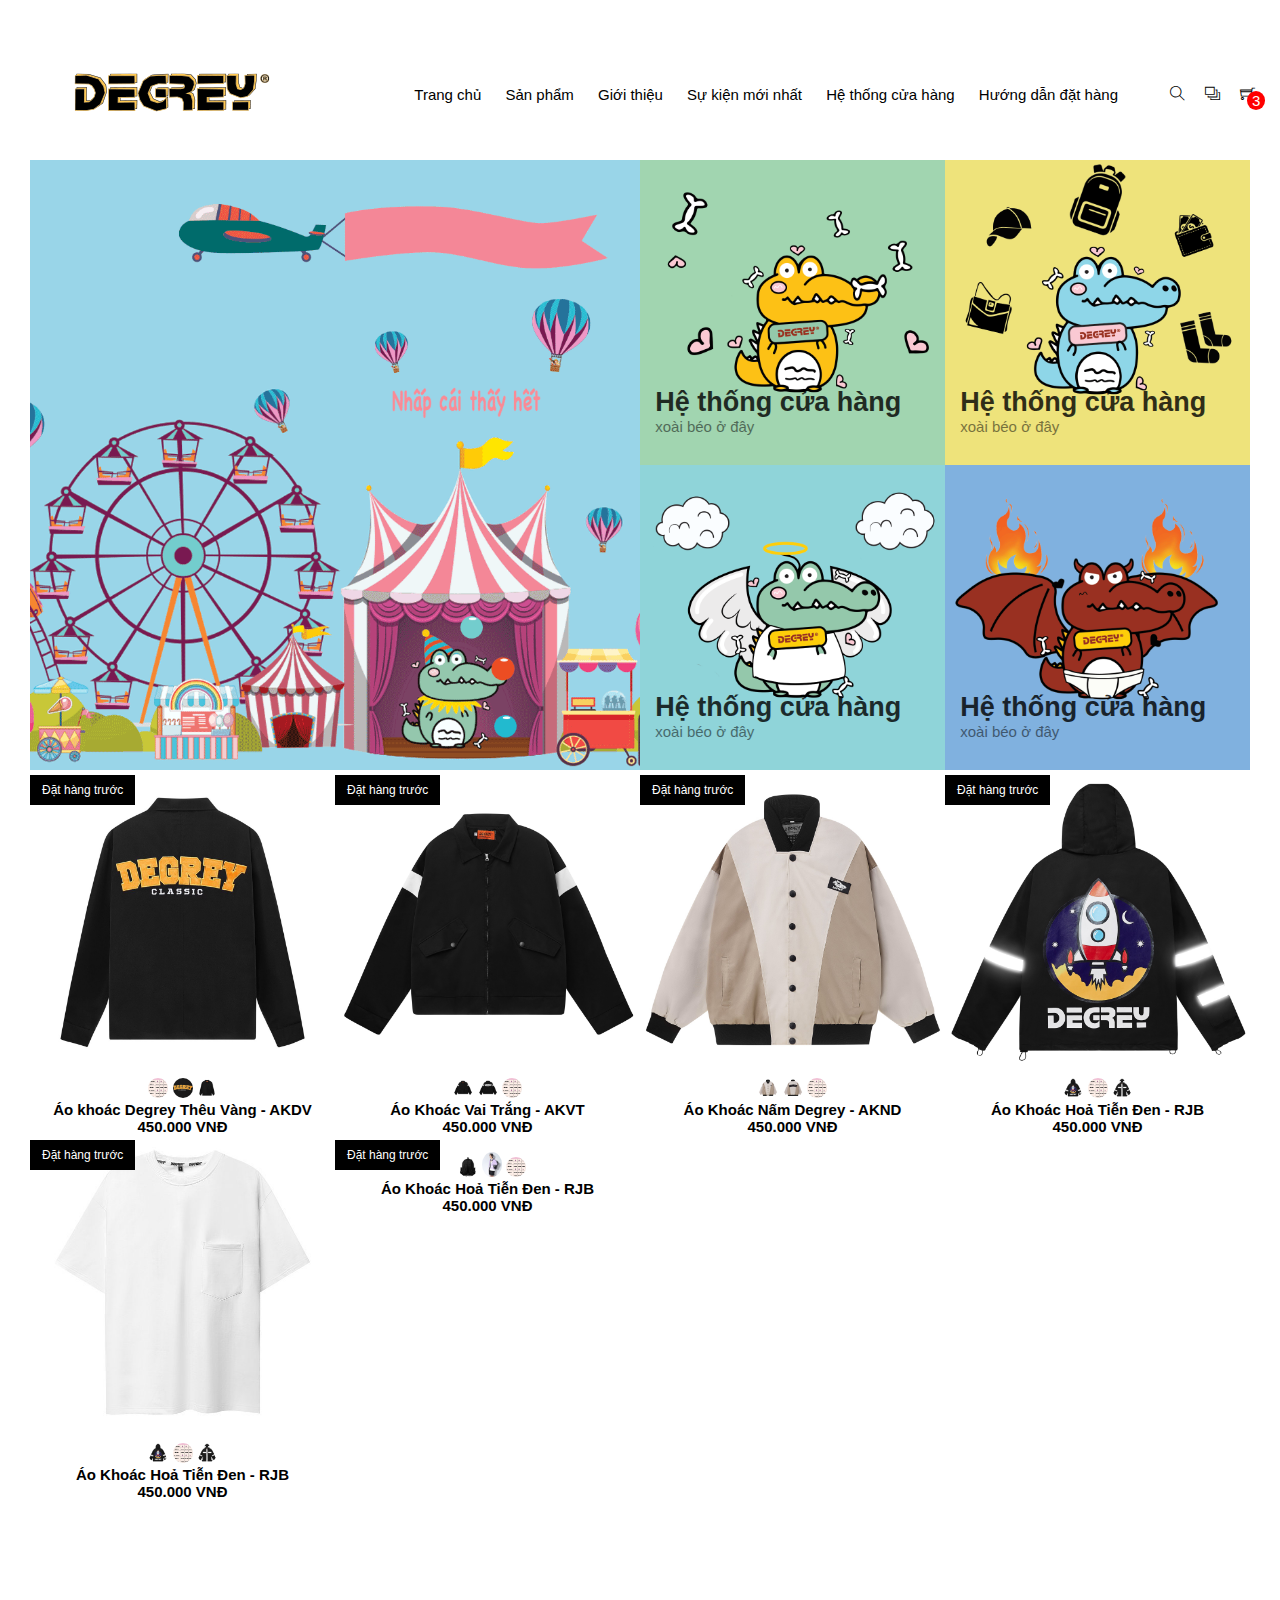
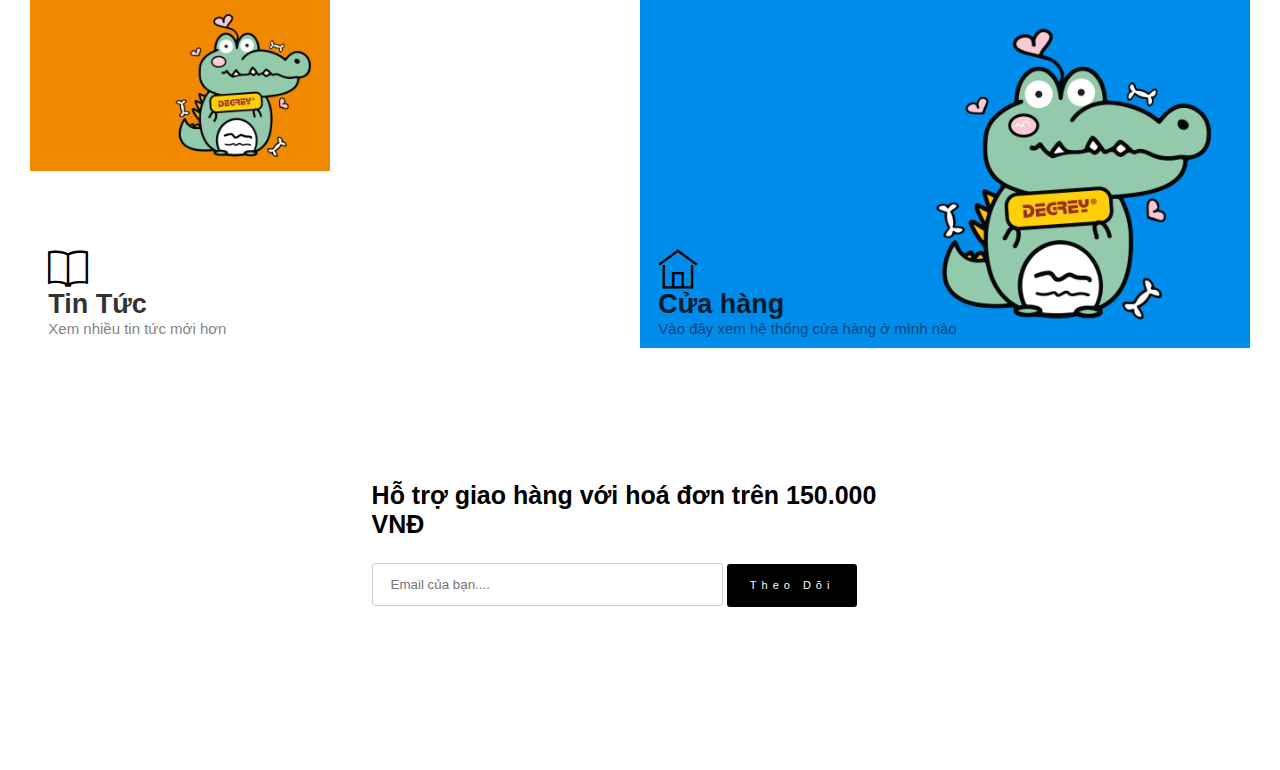
==== index.html @ cde5fa76 "First Project" ====
<!DOCTYPE html>
<html lang="en">
<head>
    <meta charset="UTF-8">
    <meta http-equiv="X-UA-Compatible" content="IE=edge">
    <meta name="viewport" content="width=device-width, initial-scale=1.0">
    <link rel="stylesheet" href="./assets/css/style.css">
    <link rel="stylesheet" href="./assets/themify-icons/themify-icons.css">
    <title>DEGREY - SHOP</title>
</head>
<body>
    <div id="main">
        <div id="header">
            <img src="./assets/img/logo.png" alt="Logo" class="logo-nav">
            <ul class="tool-kit">
                <li><span id="btn-search" class="ti-search btn-search">
                </span>
                <input id="input-search" type="text" placeholder="Tìm kiếm sản phẩm..." name="" id="" class="tool-kit_input-search">
            </li>
                <li><span class="ti-layers-alt profile-main">

                    <div class="profile">
                        <div class="profile-not_login dp-none"> 
                            <h2 class="profile-title">Đăng Nhập</h2>
                            <div class="profile_form-login">
                                <input class="form-login" placeholder="Nhập tài khoản" type="text" name="" id="">

                                <input class="form-login" placeholder="Nhập mật khẩu" type="password" name="" id="">
                                
                            </div>

                            <input type="button" class="btn btn-login" value="Đăng Nhập">
                            <span>Chưa có tài khoản <a href="#">Đăng ký ngay</a></span>
                        </div>
                        <div class="profile-login ">
                            <div class="profile-user">
                                <img src="./assets/img/h2_cate_3.jpg" alt="" class="profile-image">
                                <p class="name-user">Ngô Thanh Bắp</p>
                            </div>
                            <ul class="proifle-infomation">
                                <li class="infomation-item">
                                    <a href="#" class="infomation-head">
                                        <i class="ti-user"><span class="infomation-name">Hạng: </span></i>
                                        <span class="infomation-result">VIP</span>
                                    </a>
                                </li>

                                <li class="infomation-item">
                                    <a href="#" class="infomation-head">
                                        <i class="ti-pulse"><span class="infomation-name">Điểm: </span></i>
                                        <span class="infomation-result">50 điểm</span>
                                    </a>
                                </li>

                                <li class="infomation-item">
                                    <a href="#" class="infomation-head">
                                        <i class="ti-shopping-cart-full"><span class="infomation-name">Đơn đã mua: </span></i>
                                        <span class="infomation-result">30</span>
                                    </a>
                                </li>

                                <li class="infomation-item">
                                    <a href="#" class="infomation-head">
                                        <i class="ti-close"><span class="infomation-name">Đăng Xuất</span></i>
                                    </a>
                                </li>
                                
                            </ul>
                        </div>
                    </div>
                </span>
                </li>
                <li onclick="clicks('shopping-cart')"><span id="ti-shopping-cart" class="ti-shopping-cart btn-shop">
                    <span class="noticarts">3</span>
                </span>
                </li>
            </ul>
            <ul id="nav">
                <li><a href="#">Trang chủ</a></li>
                <li><a href="sanpham.html">Sản phẩm</a>
                <ul class="sub-nav">
                    <div class="sub-nav-nav-all-sp">
                        <li class="sub-nav-title">Tất cả sản phẩm</li>
                        <li><a href="sanpham.html">TẤT CẢ SẢN PHẨM | ALL</a></li>
                        <li><a href="sanpham.html">ÁO | CLOTHES</a></li>
                        <li><a href="sanphan.html">QUẦN | PANTS</a></li>
                        <li><a href="sanpham.html">PHỤ KIỆN | ACCESSORIES</a></li>
                    </div>
                    <div class="col-2 sub-nav-phu-kien">
                        <li class="sub-nav-title">Phụ kiện</li>
                            <li><a href="">BAG | TÚI</a></li>
                            <li><a href="">BACKPACKS | BALO</a></li>
                            <li><a href="">CAP | NÓN</a></li>
                            <li><a href="">MASK | KHẨU TRANG</a></li>
                            <li><a href="">SOCKS | VỚ</a></li>
                    </div>
                    
                </ul>
                </li>
                <li><a href="page.html">Giới thiệu</a></li>
                <li><a href="#">Sự kiện mới nhất</a></li>
                <li><a href="page.html">Hệ thống cửa hàng</a>
                    <ul class="sub-nav">
                        <div class="sub-nav-nav-all-sp">
                            <li class="sub-nav-title">Hệ thống cửa hàng</li>
                            <li><a href="">HCM - Q.Phú Nhuận: 43 Huỳnh Văn Bánh</a></li>
                            <li><a href="">HCM - Q.Tân Phú: 905 Lũy Bán Bích</a></li>
                            <li><a href="">HCM - Q.3: 224 Lý Chính Thắng</a></li>
                            <li><a href="">HCM - Q.1: 90 Lê Lai (TNP)</a></li>
                            <li><a href="">HÀ NỘI - Đống Đa: 117 Đông Các</a></li>
                            <li><a href="">HÀ NỘI - Hai Bà Trưng: Tầng 7 Vincom Bà Triệu (TNP)</a></li>
                            <li><a href="">ĐÀ NẴNG - Hải Châu: 126 Lê Duẩn (MSS)</a></li>
                            <li><a href="">BIÊN HOÀ - 235 Phan Trung (MSS)</a></li>
                            <li><a href="">CẦN THƠ - Q.Ninh Kiều 15 Nguyễn Việt Hồng (MSS)</a></li>
                        </div>
                    </ul>
                    </li>
                <li><a href="#">Hướng dẫn đặt hàng</a></li>
            </ul>
        </div>
        <div id="banner">
            <div id="shopping-cart" class="shopping-cart">
                       <div class="shoppping-card_noItem dp-none">
                           <h4 class="card_noItem-title">Chưa có sản phẩm nào</h4>
                       </div>
                       <div class="shopping-card_haveItem">
                           <div class="shopping-cart_heading">
                               <h5 class="shopping-card_heading-title">Giỏ hàng của bạn</h5>
                           </div>
                           <div class="shopping-card_listItem">
                               <div class="shopping-card_Item">
                                   <img src="./assets/img/sanpham/small/anh3-2.jpg" alt="" class="cart_image-product">
                                   <div class="shopping-card_ITem_infomation">
                                       <div class="Item_infomation">
                                           <a href="#" class="name-product">Tên sản phẩm</a>
                                           <span class="price-product">300.000</span>
                                       </div>
                                       <div class="Item_infomation">
                                           <span class="classify-product">Phân loại hàng: Áo</span>
                                            <a href="#" class="delete">Xóa</a>
                                       </div>
                                       <div class="Item_infomation">
                                        <span class="classify-product">Số lượng: 1</span>
                                    </div>
                                   </div>
                               </div>
                         
                           </div>
                           <div class="shopping-cart_footer">
                            <a href="#" class="shopping-card_footer-more">Xem Thêm</a>
                        </div>
                       </div>
            </div>
            <div class="banner-main col-2">
                <div class="banner-phu">
            <img src="./assets/img/h2_cate_1.gif" alt="" class="banner-1"> 
                </div>              
             </div>
            <div class="banner-2-tool col-2">
                <div class="banner-phu col-2">
                    <a href="#" class="absolute-link"></a>
                     <img src="./assets/img/h2_cate_2.jpg" alt="" class="col-2 banner-2">
                     <div class="title-menu">
                         <h2 class="title-main">
                            Hệ thống cửa hàng
                         </h2>
                         <p class="title-sub">
                             xoài béo ở đây
                         </p>
                     </div>
                </div>
                 <div class="banner-phu col-2">
                    <a href="#" class="absolute-link"></a>
                    <img src="./assets/img/h2_cate_3.jpg" alt="" class="col-2 banner-3">
                    <div class="title-menu">
                        <h2 class="title-main">
                           Hệ thống cửa hàng
                        </h2>
                        <p class="title-sub">
                            xoài béo ở đây
                        </p>
                    </div>
                </div>
                <div class="banner-phu col-2">
                    <a href="#" class="absolute-link"></a>
                    <img src="./assets/img/h2_cate_4.jpg" alt="" class=" col-2 banner-4">
                    <div class="title-menu">
                        <h2 class="title-main">
                           Hệ thống cửa hàng
                        </h2>
                        <p class="title-sub">
                            xoài béo ở đây
                        </p>
                    </div>
                </div>
                <div class="banner-phu col-2">
                    <a href="#" class="absolute-link"></a>
                    <img src="./assets/img/h2_cate_5.jpg" alt="" class="col-2  banner-5">
                    <div class="title-menu">
                        <h2 class="title-main">
                           Hệ thống cửa hàng
                        </h2>
                        <p class="title-sub">
                            xoài béo ở đây
                        </p>
                    </div>
                </div>
        </div>
        </div>
        <div id="content">
            <div class="list-san-pham">
                <div class="col-4 item-san-pham">
                    <img src="./assets/img/sanpham/834fd01d-0cf6-4631-bd97-b1f91f3792b7_96bb55f6f66a499a96c9328521145ed8_1024x1024.jpeg" alt="" class=" img-san-pham">
                    <p class="tinhtrang-sp">Đặt hàng trước</p>
                    <div class="list-picture-small">
                            <img src="./assets/img/sanpham/small/0ad58284-7e35-43f4-bb9e-82b44876c04e_608a4b86ec2a42fcbb59627a18ef1260.jpeg" alt="" class="picture-small">
                            <img src="./assets/img/sanpham/small/b3ad2369-60c1-4b0a-9833-2a00ecfe1d09_d59b12c898664cf5b3b7fd885050d1a2.jpeg" alt="" class="picture-small">
                            <img src="./assets/img/sanpham/small/dbf5544c-9d22-4275-b593-6fca332e73cc_3be5a4a866a54cfb8b1eb3e730547336.jpeg" alt="" class="picture-small">
                    </div>
                    <p class="title-san-pham text-center text-bold">
                        Áo khoác Degrey Thêu Vàng - AKDV
                    </p>
                    <p class="price-san-pham text-center text-bold">
                        450.000 VNĐ
                    </p>
                    <div class="cartLayout">
                        <a href="#" style="position: absolute;width: 100%;height: 100%;"></a>
                    <ul class="cartsTools">
                        <li>Thêm vào giỏ hàng</li>
                        <li>Mua ngay</li>
                    </ul>
                </div>
                </div>

                <div class="col-4 item-san-pham">
                    <img src="./assets/img/sanpham/small/anh2-1.jpeg" alt="" class=" img-san-pham">
                    <p class="tinhtrang-sp">Đặt hàng trước</p>
                    <div class="list-picture-small">
                            <img src="./assets/img/sanpham/small/anh2-1.jpeg" alt="" class="picture-small">
                            <img src="./assets/img/sanpham/small/anh2-2.jpeg" alt="" class="picture-small">
                            <img src="./assets/img/sanpham/bang-size.jpeg" alt="" class="picture-small">
                    </div>
                    <div>
                    <p class="title-san-pham text-center text-bold">
                        Áo Khoác Vai Trắng - AKVT
                    </p>
                    <p class="price-san-pham text-center text-bold">
                        450.000 VNĐ
                    </p>
                </div>
                </div>

                <div class="col-4 item-san-pham">
                    <img src="./assets/img/sanpham/small/anh3-1.jpg" alt="" class=" img-san-pham">
                    <p class="tinhtrang-sp">Đặt hàng trước</p>
                    <div class="list-picture-small">
                            <img src="./assets/img/sanpham/small/anh3-1.jpg" alt="" class="picture-small">
                            <img src="./assets/img/sanpham/small/anh3-2.jpg" alt="" class="picture-small">
                            <img src="./assets/img/sanpham/bang-size.jpeg" alt="" class="picture-small">
                    </div>
                    <p class="title-san-pham text-center text-bold">
                        Áo Khoác Nấm Degrey - AKND
                    </p>
                    <p class="price-san-pham text-center text-bold">
                        450.000 VNĐ
                    </p>
                </div>

                <div class="col-4 item-san-pham">
                    <img src="./assets/img/sanpham/small/anh4-1.jpeg" alt="" class=" img-san-pham">
                    <p class="tinhtrang-sp">Đặt hàng trước</p>
                    <div class="list-picture-small">
                            <img src="./assets/img/sanpham/small/anh4-1.jpeg" alt="" class="picture-small">
                            <img src="./assets/img/sanpham/bang-size.jpeg" alt="" class="picture-small">
                            <img src="./assets/img/sanpham/small/anh4-2.jpeg" alt="" class="picture-small">
                    </div>
                    <p class="title-san-pham text-center text-bold">
                        Áo Khoác Hoả Tiễn Đen - RJB
                    </p>
                    <p class="price-san-pham text-center text-bold">
                        450.000 VNĐ
                    </p>
                </div>
                <div class="col-4 item-san-pham">
                    <img src="./assets/img/sanpham/small/anh5-1.jpeg" alt="" class=" img-san-pham">
                    <p class="tinhtrang-sp">Đặt hàng trước</p>
                    <div class="list-picture-small">
                            <img src="./assets/img/sanpham/small/anh4-1.jpeg" alt="" class="picture-small">
                            <img src="./assets/img/sanpham/bang-size.jpeg" alt="" class="picture-small">
                            <img src="./assets/img/sanpham/small/anh4-2.jpeg" alt="" class="picture-small">
                    </div>
                    <p class="title-san-pham text-center text-bold">
                        Áo Khoác Hoả Tiễn Đen - RJB
                    </p>
                    <p class="price-san-pham text-center text-bold">
                        450.000 VNĐ
                    </p>
                </div>
                <div class="col-4 item-san-pham">
                    <img src="./assets/img/sanpham/small/anh6-1.gif" alt="" class=" img-san-pham">
                    <p class="tinhtrang-sp">Đặt hàng trước</p>
                    <div class="list-picture-small">
                        <img src="./assets/img/sanpham/small/anh6-1.gif" alt="" class="picture-small">
                            <img src="./assets/img/sanpham/small/anh6-2.jpeg" alt="" class="picture-small">
                            <img src="./assets/img/sanpham/small/anh6-3.jpg" alt="" class="picture-small">
                            <img src="./assets/img/sanpham/small/anh6-4.jpeg" alt="" class="picture-small">
                            <img src="./assets/img/sanpham/bang-size.jpeg" alt="" class="picture-small">
                    </div>
                    <p class="title-san-pham text-center text-bold">
                        Áo Khoác Hoả Tiễn Đen - RJB
                    </p>
                    <p class="price-san-pham text-center text-bold">
                        450.000 VNĐ
                    </p>
                </div>
                <div class="clear"></div>
            </div>
            <div class="clear"></div> 
        </div>
        <div id="banner-foot">
            <div class="end-banner">
                <div class="end-banner-main col-2">
                    <a href="#" class="absolute-link"></a>
                    <img src="./assets/img/featureds_2_1_bg.jpg" alt="" class="col-2 end-img-1">
                         <div class="title-menu">
                             <i class="title-news ti-book"></i>
                        <h2 class="title-main">
                           Tin Tức
                        </h2>
                        <p class="title-sub">
                            Xem nhiều tin tức mới hơn
                        </p>
                    </div>
                </div>
                <div class="end-banner-main col-2">
                    <a href="#" class="absolute-link"></a>
                    <img src="./assets/img/featureds_2_2_bg.jpg" alt="" class="col-2 end-img-2">
                                             <div class="title-menu">
                                                 <i class="title-news ti-home"></i>
                        <h2 class="title-main">
                           Cửa hàng
                        </h2>
                        <p class="title-sub">
                            Vào đây xem hệ thống cửa hàng ở mình nào
                        </p>
                    </div>
                </div>
            </div>
            <div class="contact">
                <form class="form-newsletter">
                    <h2 class="title-contact">Hỗ trợ giao hàng với hoá đơn trên 150.000 VNĐ</h2>
                    <div class="form-email">
                        <input type="email" required placeholder="Email của bạn...." class="email col-2" name="" id="">
                        <input type="submit" class="btn col-2" value="Theo Dõi">
                    </div>
                </form>
            </div>
        </div>
        
    </div>
</body>
<script>
    var search=document.getElementById("btn-search");
    var input=document.getElementById("input-search");
    search.onclick=function(){
        if(input.style.display==="none")
        input.style.display="block";
        else
        input.style.display="none";
    }
</script>
<script>
    function clicks(a){
        var as=document.getElementById(a);
    if(as.style.display==="block")
        as.style.display="none";
        else
        as.style.display="block";
    }
</script>
</html>
---- assets/css/style.css ----
/* Gerneral */
*{
    padding: 0;
    margin: 0;
    box-sizing: border-box;
    font-family:'Roboto', sans-serif;
}
.text-center{
    text-align: center;
}
.text-bold{
    font-weight: bold;
}
html{
    font-family:'Roboto', sans-serif;
    font-size: 15px;
    scroll-behavior: smooth;
}
.w-100p{
    width: 100% !important;
}
.dp-none{
    display: none !important ;
}
.profile-login{

}
.infomation-result{
}
.infomation-item+.infomation-item{
    border-top: 1px solid #cdcdcd;
}
ul.proifle-infomation{
    list-style: none;
    margin: 0 15px;
}
.infomation-item{
    width: 100%;
    padding: 15px;
}
.infomation-name{
    margin-left: 10px;
}
.infomation-head{
    text-decoration: none;
    color:#333;
    font-size: 15px;
    font-weight: 400;
}
.profile-main:hover> .profile{
    display: block;
}
.profile-user{
    border-radius: 3px;
    background-color: cornflowerblue;
    padding: 10px;
    display: flex;
    align-items: center;
}
.profile-image{
    width: 44px;
    height: 44px;
    border-radius: 50%;
}
.name-user{
    flex: 1;
    text-align: center;
    color:white;
}
.col-3{
    width: calc(100%/3);
}
.col-2{
    width: 50%;
}
.col-4{
    width: 25%;
}
.item-san-pham{
    cursor: pointer;
    float:left;
}
.row{
    margin: 0 -15px;
}
/* Main */
#main{
margin: 30px;
}
#header{
    top:0;
    z-index: 4;
    width: 100%;
    background-color: #fff;
    height: 130px;
}
#header .logo-nav{
    cursor: pointer;
    float:left;
    margin: 3% 0;
    margin-left: 3%;
    /* position: absolute; */
    /* line-height: 130px; */
}
#header #nav{
    margin-right: 10%;
    float:right;
}
#nav>li{
    list-style: none;
    padding: 0 10px;
    display: inline-block;
}

#nav li{
    position: relative;
}
#nav>li>a{
    line-height: 130px;
}
#nav li a{

    text-decoration: none;
    color: #000;
}
#header .tool-kit li:hover>a,
#nav .sub-nav li:hover>a,
#nav li:hover>a{
    color:rgb(190, 179, 165);
}
.btn-search{
    position: relative;
    cursor: pointer;
}
.btn-shop{
    cursor: pointer;
}
.profile-main{
    cursor: pointer;
    position: relative;
}
.profile::before{
    content: "";
    position: absolute;
    width: 100%;
    height: 50px;
    top:-17px;
}
.profile{
    cursor: default;
    display: none;
    box-shadow: 0 0 10px rgba(0, 0, 0, 0.1);
    border-radius: 3px;
    right:-60px;
    position: absolute;
    z-index: 4;
    background-color: #f3f3f3;
    width: 400px;
    margin-right: 30px;
    height: 400px;
    max-height: 250px;
    top:220%

}
.profile-not_login{
    width: 100%;
    padding: 15px;
}
.profile_form-login{
    display: flex;
    flex-direction: column;
    margin-top: 30px;
}
.form-login{
    margin-bottom: 15px;
    border-radius: 3px;
    border: 1px solid #979797;
    padding: 10px;
}
.btn-login{
    letter-spacing: 2px;
    width: 100% !important;
    margin-bottom: 10px !important;
    font-size: 11px;
}
.profile-title{
    font-family:'Segoe UI', Tahoma, Geneva, Verdana, sans-serif;
    color:#191919;
    margin-top: 10px;
    text-align: center;
    font-size: 20px;
}
.tool-kit_input-search{
    z-index: 10;
    position: absolute;
    display: none;
    top: 5%;
    right: 55px;
    border: none;
    outline-width: 0;
    animation: left-right linear 0.2s;
}
@keyframes left-right
{
    from{
        opacity: 0;
        width: 0;
    }
    to{
        opacity: 1;
        width: 100%;
    }
}

/* Giỏ Hàng */

.shopping-cart
{
    display: none;
    z-index: 5;
    right: 0;
    padding-bottom: 60px;
    margin-right: 30px;
    position: absolute;
    width: 40%;
    height: 400px;
    
    background-color: #fff;
    border-radius: 3px;
    box-shadow: 0 0 10px rgba(0, 0, 0, 0.1);
    animation: inOut linear 0.5s;
}
@keyframes inOut
{
    from{
        opacity: 0;
    }
    to{
        opacity: 1;
    }
}
.shoppping-card_noItem{
    width: 100%;
    height: 100%;
    display: flex;
}
.card_noItem-title{
    margin: auto;
}

.shopping-card_haveItem{
    
    width: 100%;
    height: 50px;
    border-bottom: 1px dashed #cdcdcd;
}
.shopping-cart_heading{
    border-radius: 3px;
    height: 100%;
}
.shopping-card_heading-title{
    font-size: 16px;
    padding: 10px;
    line-height: 30px;
    color:rgb(37, 37, 37);
}

.shopping-card_Item{
    border-bottom: 1px solid #cdcdcd;
display: flex;
padding: 15px;
}
.delete{
    text-decoration: none;
    color:#333;
}
.shopping-card_ITem_infomation{
    flex: 1;
}
.Item_infomation{
    margin-left: 20px;
    display: flex;
    justify-content: space-between;
    padding: 3px 0;
}

.cart_image-product{
    width: 44px;
    height: 44px;
}

.price-product{
    font-weight: 600;
    color:red;
}
.name-product{
    text-decoration: none;
    color:#333;
    font-weight: 600;
}
.classify-product{
    opacity: 0.8;
}

.shopping-cart_footer{
    border-radius: 3px;
    text-align: right;
    position: absolute;
    bottom: 0px;
    background-color: rgb(236, 236, 236);
    width: 100%;
    height: 60px;
}
.shopping-card_footer-more{
    margin-right: 12px;
    text-decoration: none;
    line-height: 60px;
    color: #fff;
    background-color: #f7452e;
    padding: 10px 15px;
}




.pavigation
{
    border: 1px solid #cdcdcd;
    background-color: #cdcdcd;
    color:#333;
    padding: 6px 12px;
    margin: 0 5px;
    text-decoration: none;
    border-radius: 2px;
}
.navi{
    margin: 50px 0;
    text-align: center;
}
.navi li{

    display: inline-block;
}
.navi li:hover>.pavigation{
transition: all 0.5s;
    background-color: black;
    color: white;
}
/*  */
#nav li:hover>.sub-nav{
    visibility: visible;
    opacity: 1;
}
#nav ul.sub-nav{
    display: flex;
    z-index: 3333;
    box-shadow: 0 0 10px rgba(0, 0, 0, 0.1);
    top:130px;
    width: 400px;
    position: absolute;
    background-color: #fff;
   visibility: hidden;
   opacity: 0;
   transition: all 0.5s ease 0s;
}
.sub-nav .sub-nav-phu-kien{
    cursor: pointer;
    float:right !important;
}
.end-banner .end-img-1,
.sub-nav .sub-nav-nav-all-sp{
    width: 300px;
    flex:1;
    cursor: pointer;
    float:left !important;
}
#nav .sub-nav li{
    list-style: none;
    float:none;
    /* display: none; */
}
#nav .sub-nav li a{
    color:rgb(0, 0, 0);
    font-size: 13px;
    margin: 12px 14px;
    display: block;
}
#header .tool-kit{
    right: 25px;
    position: absolute;
    margin-left: 20px;
    line-height: 130px;
}
.tool-kit>li{
    list-style: none;
    float:left;
    margin-left: 20px;
}
.tool-kit > li >a{
    color: #000;
    font-size: 20px;
    text-decoration: none;
}
.sub-nav-title{
    font-size: 15px;
    color:#000;
    margin: 12px 14px;
    font-weight: 700;
}
/* Banner */
#banner{
    overflow: hidden;
    display: flex;
    width: 100%;
}
#banner .banner-2-tool{
    overflow: hidden;
    float:right;
}
.banner-1{
    width: 100%;
}
#banner .banner-2-tool img{
    width: 100%;
}
#banner img{
    cursor: pointer;
    transition: 1.5s ease-in-out;
}
#banner img:hover{
    transform: scale(1.05);
}
.banner-3,
.banner-5{
    float:left;
}
.banner-2{
    vertical-align: middle;
}
.banner-phu{
    overflow: hidden;
    z-index: 0;
    position: relative;
    float:left;
    display: flex;
    transition: 1.5s ease-in-out;
}
.banner-phu:hover{
    transform: scale(1.05);
}
.banner-phu .absolute-link{
    width: 100%;
    height: 100%;
    z-index: 100;
    position: absolute;
    transition: 1.5s ease-in-out;
}
.banner-phu .absolute-link:hover{
    transform: scale(1.05);
}
.banner-phu img{
    z-index: 0;
}
.banner-phu .title-menu{
    position: absolute;
    float:left;
    z-index: 5;
    bottom: 10%;
    left: 5%;
}
.title-menu .title-main{
    font-size: 27px;
    opacity: 0.8;
}
.title-menu .title-sub{
    opacity: 0.5;
    font-size: 15px;
}
.banner-phu::after{
    content: "";
    display: block;
    clear: both;
}

/* Content */
.item-san-pham{
    position: relative;
}
 .img-san-pham{
    width: 100%;
}
.list-picture-small{
    /* position: absolute; */
    vertical-align: top;
    left:0;
    vertical-align: top;
    text-align: center;
}
.picture-small{
    width: 20px;
    border-radius: 50%;
}
.tinhtrang-sp{
    cursor: pointer;
    top:5px;
    position: absolute;
    background-color: #000;
    color: white;
    padding: 8px 12px;
    font-size: 12px;
    text-align: center;

}
.list-san-pham{
    display: flex;
    flex-wrap: wrap;
}
.end-banner{
    display: flex;
    margin-top: 100px;
}
.end-banner .end-banner-main{
    position: relative;
}
.end-banner-main::after{
    content: "";
    display: block;
    clear: both;
}
.end-banner .absolute-link{
    position: absolute;
    width: 100%;
    height: 100%;
}
.end-banner .title-menu{
    position: absolute;
    bottom: 3%;
    left: 3%;
}
.title-menu .title-news
{
    font-size: 40px;
}
.end-img-1
{
    width: 100%;
}
.end-img-2{
    width: 100%;
    float:right !important;
    cursor: pointer;
}
.clear{
    clear: both;
}
.contact{
    background-image: url('https://theme.hstatic.net/1000281824/1000687887/14/featureds_2_3_bg.jpg');
    justify-content: center;
    height: 392px;
    display: flex;
    width: 100%;
}
.title-contact{
    /* margin-left: 270px; */
    /* text-align: left; */
    font-size: 25px;
    font-weight: 550;
    width: 60%;
    margin-bottom: 24px;
}
.email{
    padding: 13px 18px;
    border: 1px solid #cdcdcd;
    border-radius: 3px;
    outline-width: 0;
    width: 40%;
    background-color:transparent;
}
.form-newsletter{
    width: 100%;
    margin: auto 0;
    margin-left: 28%;
    align-items: center;
    /* text-align: center; */
    position: relative;
}
.btn{
    cursor: pointer;
    background-color: black;
    color:white;
    border-radius: 3px;
    text-decoration: none;
    padding: 15.5px 10px;
    letter-spacing: 5px;
    text-align: center;
    border: none;
    width: 130px;
    font-size: 11px;
}
/* Danh Mục con TAB */
/* Sản Phẩm */
#header-sub{
    position: relative;
    background-image: url('/assets/img/img-products.png');
    height: 289px;
}
#header-sub .header-title-general{
    font-weight: 500;
    margin-top: 180px;
    position: absolute;
    margin-left: 50px;
    font-size: 40px;
    font-family: 'Roboto', sans-serif;
}
/* container */
#container{
    margin-left: 20px;
}
.container-pt{
    display: flex;
    justify-content: space-between;
}
.left{
    flex:1;
}
.product-format{
    flex: 4;
}
.product-header{
    width: 100%;
    display: flex;
    justify-content: space-between;
}
.product-show-size{
    
}
.left{
    padding-left: 30px;
}
.left-search{
    width: 100%;
    position: relative;
}
.left-search .txt-search{
    width: 90%;
    padding: 10px 20px;
    border: none;
    background-color: #f6f6f6;
    padding-right: 10%;
    outline-width: 0;
}
.left-search .btn-search{
    position: absolute;
    top:27%;
    right: 15%;
}
.left .menu{
    font-size: 18px;
    margin: 25px 0;
    border-bottom: 1px solid #cdcdcd;
}
.left ul.left-nav{
    list-style: none;
}
.left ul.left-nav li{
line-height: 40px;
}
ul.left-nav a{
    text-decoration: none;
    color:#000;
    font-size: 14px;
}
/* End sản phẩm */
/* About */
.container-about{
    background-color: #ffffff;
    margin: 40px 0;
    line-height: 25px;
    letter-spacing: 0.24px;
    text-align: justify;
}
/* end About */
.noticarts{
    padding: 2px 5px;
    position: absolute;
    background-color: red;
    color: white;
    border-radius: 50%;
    bottom: 50px;
    left: 97px;
}
.cartsTools li{
    border-radius: 5px;
    /* opacity: 1; */
    padding: 9px;
    display: inline-block;
    background-color: brown;
   
}
.cartsTools li:hover{
background-color: rgb(139, 33, 33);
}
.cartLayout{
    transition: all 0.8s;
    opacity: 0;
    background-color: rgba(255,255,255,0.4);
    visibility: hidden;
    /* justify-items: center; */
    display: flex;
    position: absolute;
    top: 0;
    width: 100%;
    height: 100%;
    text-align: center;
}
.cartsTools{
    z-index: 1;
    /* opacity: 1; */
    margin: auto;
    /* text-align: center; */
    color: white;
    float: left;
    /* width: 100%; */
    /* height: 100%;*/
}
.item-san-pham:hover>.cartLayout{
    visibility: visible;
    opacity: 1;
}
/*Thanh Toán*/
.body-main{
    justify-content: space-between;
    display: flex;
}
.form-col-2{
    justify-content: space-between;
    display: flex;
}
.btn-primary{
    background-color: cornflowerblue;
    padding: 13px;
    color: #fff;
    border: none;
}
.href{
    text-decoration: none;
    align-self: center;
    color:dodgerblue;
}
.body-main{
    margin-top: 20px;
}
.infomation-buy_text{
    flex:1;

}
.infomation-buy{
    flex:1;
    padding: 20px;
}
.form-col-2 > input
{
    margin: 10px 0;
}
.infomation-product{
    padding: 20px;
    border-left: 1px dashed #cdcdcd;
    flex:1;
}
.mt-20{
    margin-top: 20px;
}
.title-h3{
    padding: 10px 0 5px;
}
.p-15-20{
    padding: 15px 20px !important;
}
.mr-10{
    margin-right: 10px !important;
}
---- assets/themify-icons/themify-icons.css ----
@font-face {
	font-family: 'themify';
	src:url('fonts/themify.eot?-fvbane');
	src:url('fonts/themify.eot?#iefix-fvbane') format('embedded-opentype'),
		url('fonts/themify.woff?-fvbane') format('woff'),
		url('fonts/themify.ttf?-fvbane') format('truetype'),
		url('fonts/themify.svg?-fvbane#themify') format('svg');
	font-weight: normal;
	font-style: normal;
}

[class^="ti-"], [class*=" ti-"] {
	font-family: 'themify';
	speak: none;
	font-style: normal;
	font-weight: normal;
	font-variant: normal;
	text-transform: none;
	line-height: 1;

	/* Better Font Rendering =========== */
	-webkit-font-smoothing: antialiased;
	-moz-osx-font-smoothing: grayscale;
}

.ti-wand:before {
	content: "\e600";
}
.ti-volume:before {
	content: "\e601";
}
.ti-user:before {
	content: "\e602";
}
.ti-unlock:before {
	content: "\e603";
}
.ti-unlink:before {
	content: "\e604";
}
.ti-trash:before {
	content: "\e605";
}
.ti-thought:before {
	content: "\e606";
}
.ti-target:before {
	content: "\e607";
}
.ti-tag:before {
	content: "\e608";
}
.ti-tablet:before {
	content: "\e609";
}
.ti-star:before {
	content: "\e60a";
}
.ti-spray:before {
	content: "\e60b";
}
.ti-signal:before {
	content: "\e60c";
}
.ti-shopping-cart:before {
	content: "\e60d";
}
.ti-shopping-cart-full:before {
	content: "\e60e";
}
.ti-settings:before {
	content: "\e60f";
}
.ti-search:before {
	content: "\e610";
}
.ti-zoom-in:before {
	content: "\e611";
}
.ti-zoom-out:before {
	content: "\e612";
}
.ti-cut:before {
	content: "\e613";
}
.ti-ruler:before {
	content: "\e614";
}
.ti-ruler-pencil:before {
	content: "\e615";
}
.ti-ruler-alt:before {
	content: "\e616";
}
.ti-bookmark:before {
	content: "\e617";
}
.ti-bookmark-alt:before {
	content: "\e618";
}
.ti-reload:before {
	content: "\e619";
}
.ti-plus:before {
	content: "\e61a";
}
.ti-pin:before {
	content: "\e61b";
}
.ti-pencil:before {
	content: "\e61c";
}
.ti-pencil-alt:before {
	content: "\e61d";
}
.ti-paint-roller:before {
	content: "\e61e";
}
.ti-paint-bucket:before {
	content: "\e61f";
}
.ti-na:before {
	content: "\e620";
}
.ti-mobile:before {
	content: "\e621";
}
.ti-minus:before {
	content: "\e622";
}
.ti-medall:before {
	content: "\e623";
}
.ti-medall-alt:before {
	content: "\e624";
}
.ti-marker:before {
	content: "\e625";
}
.ti-marker-alt:before {
	content: "\e626";
}
.ti-arrow-up:before {
	content: "\e627";
}
.ti-arrow-right:before {
	content: "\e628";
}
.ti-arrow-left:before {
	content: "\e629";
}
.ti-arrow-down:before {
	content: "\e62a";
}
.ti-lock:before {
	content: "\e62b";
}
.ti-location-arrow:before {
	content: "\e62c";
}
.ti-link:before {
	content: "\e62d";
}
.ti-layout:before {
	content: "\e62e";
}
.ti-layers:before {
	content: "\e62f";
}
.ti-layers-alt:before {
	content: "\e630";
}
.ti-key:before {
	content: "\e631";
}
.ti-import:before {
	content: "\e632";
}
.ti-image:before {
	content: "\e633";
}
.ti-heart:before {
	content: "\e634";
}
.ti-heart-broken:before {
	content: "\e635";
}
.ti-hand-stop:before {
	content: "\e636";
}
.ti-hand-open:before {
	content: "\e637";
}
.ti-hand-drag:before {
	content: "\e638";
}
.ti-folder:before {
	content: "\e639";
}
.ti-flag:before {
	content: "\e63a";
}
.ti-flag-alt:before {
	content: "\e63b";
}
.ti-flag-alt-2:before {
	content: "\e63c";
}
.ti-eye:before {
	content: "\e63d";
}
.ti-export:before {
	content: "\e63e";
}
.ti-exchange-vertical:before {
	content: "\e63f";
}
.ti-desktop:before {
	content: "\e640";
}
.ti-cup:before {
	content: "\e641";
}
.ti-crown:before {
	content: "\e642";
}
.ti-comments:before {
	content: "\e643";
}
.ti-comment:before {
	content: "\e644";
}
.ti-comment-alt:before {
	content: "\e645";
}
.ti-close:before {
	content: "\e646";
}
.ti-clip:before {
	content: "\e647";
}
.ti-angle-up:before {
	content: "\e648";
}
.ti-angle-right:before {
	content: "\e649";
}
.ti-angle-left:before {
	content: "\e64a";
}
.ti-angle-down:before {
	content: "\e64b";
}
.ti-check:before {
	content: "\e64c";
}
.ti-check-box:before {
	content: "\e64d";
}
.ti-camera:before {
	content: "\e64e";
}
.ti-announcement:before {
	content: "\e64f";
}
.ti-brush:before {
	content: "\e650";
}
.ti-briefcase:before {
	content: "\e651";
}
.ti-bolt:before {
	content: "\e652";
}
.ti-bolt-alt:before {
	content: "\e653";
}
.ti-blackboard:before {
	content: "\e654";
}
.ti-bag:before {
	content: "\e655";
}
.ti-move:before {
	content: "\e656";
}
.ti-arrows-vertical:before {
	content: "\e657";
}
.ti-arrows-horizontal:before {
	content: "\e658";
}
.ti-fullscreen:before {
	content: "\e659";
}
.ti-arrow-top-right:before {
	content: "\e65a";
}
.ti-arrow-top-left:before {
	content: "\e65b";
}
.ti-arrow-circle-up:before {
	content: "\e65c";
}
.ti-arrow-circle-right:before {
	content: "\e65d";
}
.ti-arrow-circle-left:before {
	content: "\e65e";
}
.ti-arrow-circle-down:before {
	content: "\e65f";
}
.ti-angle-double-up:before {
	content: "\e660";
}
.ti-angle-double-right:before {
	content: "\e661";
}
.ti-angle-double-left:before {
	content: "\e662";
}
.ti-angle-double-down:before {
	content: "\e663";
}
.ti-zip:before {
	content: "\e664";
}
.ti-world:before {
	content: "\e665";
}
.ti-wheelchair:before {
	content: "\e666";
}
.ti-view-list:before {
	content: "\e667";
}
.ti-view-list-alt:before {
	content: "\e668";
}
.ti-view-grid:before {
	content: "\e669";
}
.ti-uppercase:before {
	content: "\e66a";
}
.ti-upload:before {
	content: "\e66b";
}
.ti-underline:before {
	content: "\e66c";
}
.ti-truck:before {
	content: "\e66d";
}
.ti-timer:before {
	content: "\e66e";
}
.ti-ticket:before {
	content: "\e66f";
}
.ti-thumb-up:before {
	content: "\e670";
}
.ti-thumb-down:before {
	content: "\e671";
}
.ti-text:before {
	content: "\e672";
}
.ti-stats-up:before {
	content: "\e673";
}
.ti-stats-down:before {
	content: "\e674";
}
.ti-split-v:before {
	content: "\e675";
}
.ti-split-h:before {
	content: "\e676";
}
.ti-smallcap:before {
	content: "\e677";
}
.ti-shine:before {
	content: "\e678";
}
.ti-shift-right:before {
	content: "\e679";
}
.ti-shift-left:before {
	content: "\e67a";
}
.ti-shield:before {
	content: "\e67b";
}
.ti-notepad:before {
	content: "\e67c";
}
.ti-server:before {
	content: "\e67d";
}
.ti-quote-right:before {
	content: "\e67e";
}
.ti-quote-left:before {
	content: "\e67f";
}
.ti-pulse:before {
	content: "\e680";
}
.ti-printer:before {
	content: "\e681";
}
.ti-power-off:before {
	content: "\e682";
}
.ti-plug:before {
	content: "\e683";
}
.ti-pie-chart:before {
	content: "\e684";
}
.ti-paragraph:before {
	content: "\e685";
}
.ti-panel:before {
	content: "\e686";
}
.ti-package:before {
	content: "\e687";
}
.ti-music:before {
	content: "\e688";
}
.ti-music-alt:before {
	content: "\e689";
}
.ti-mouse:before {
	content: "\e68a";
}
.ti-mouse-alt:before {
	content: "\e68b";
}
.ti-money:before {
	content: "\e68c";
}
.ti-microphone:before {
	content: "\e68d";
}
.ti-menu:before {
	content: "\e68e";
}
.ti-menu-alt:before {
	content: "\e68f";
}
.ti-map:before {
	content: "\e690";
}
.ti-map-alt:before {
	content: "\e691";
}
.ti-loop:before {
	content: "\e692";
}
.ti-location-pin:before {
	content: "\e693";
}
.ti-list:before {
	content: "\e694";
}
.ti-light-bulb:before {
	content: "\e695";
}
.ti-Italic:before {
	content: "\e696";
}
.ti-info:before {
	content: "\e697";
}
.ti-infinite:before {
	content: "\e698";
}
.ti-id-badge:before {
	content: "\e699";
}
.ti-hummer:before {
	content: "\e69a";
}
.ti-home:before {
	content: "\e69b";
}
.ti-help:before {
	content: "\e69c";
}
.ti-headphone:before {
	content: "\e69d";
}
.ti-harddrives:before {
	content: "\e69e";
}
.ti-harddrive:before {
	content: "\e69f";
}
.ti-gift:before {
	content: "\e6a0";
}
.ti-game:before {
	content: "\e6a1";
}
.ti-filter:before {
	content: "\e6a2";
}
.ti-files:before {
	content: "\e6a3";
}
.ti-file:before {
	content: "\e6a4";
}
.ti-eraser:before {
	content: "\e6a5";
}
.ti-envelope:before {
	content: "\e6a6";
}
.ti-download:before {
	content: "\e6a7";
}
.ti-direction:before {
	content: "\e6a8";
}
.ti-direction-alt:before {
	content: "\e6a9";
}
.ti-dashboard:before {
	content: "\e6aa";
}
.ti-control-stop:before {
	content: "\e6ab";
}
.ti-control-shuffle:before {
	content: "\e6ac";
}
.ti-control-play:before {
	content: "\e6ad";
}
.ti-control-pause:before {
	content: "\e6ae";
}
.ti-control-forward:before {
	content: "\e6af";
}
.ti-control-backward:before {
	content: "\e6b0";
}
.ti-cloud:before {
	content: "\e6b1";
}
.ti-cloud-up:before {
	content: "\e6b2";
}
.ti-cloud-down:before {
	content: "\e6b3";
}
.ti-clipboard:before {
	content: "\e6b4";
}
.ti-car:before {
	content: "\e6b5";
}
.ti-calendar:before {
	content: "\e6b6";
}
.ti-book:before {
	content: "\e6b7";
}
.ti-bell:before {
	content: "\e6b8";
}
.ti-basketball:before {
	content: "\e6b9";
}
.ti-bar-chart:before {
	content: "\e6ba";
}
.ti-bar-chart-alt:before {
	content: "\e6bb";
}
.ti-back-right:before {
	content: "\e6bc";
}
.ti-back-left:before {
	content: "\e6bd";
}
.ti-arrows-corner:before {
	content: "\e6be";
}
.ti-archive:before {
	content: "\e6bf";
}
.ti-anchor:before {
	content: "\e6c0";
}
.ti-align-right:before {
	content: "\e6c1";
}
.ti-align-left:before {
	content: "\e6c2";
}
.ti-align-justify:before {
	content: "\e6c3";
}
.ti-align-center:before {
	content: "\e6c4";
}
.ti-alert:before {
	content: "\e6c5";
}
.ti-alarm-clock:before {
	content: "\e6c6";
}
.ti-agenda:before {
	content: "\e6c7";
}
.ti-write:before {
	content: "\e6c8";
}
.ti-window:before {
	content: "\e6c9";
}
.ti-widgetized:before {
	content: "\e6ca";
}
.ti-widget:before {
	content: "\e6cb";
}
.ti-widget-alt:before {
	content: "\e6cc";
}
.ti-wallet:before {
	content: "\e6cd";
}
.ti-video-clapper:before {
	content: "\e6ce";
}
.ti-video-camera:before {
	content: "\e6cf";
}
.ti-vector:before {
	content: "\e6d0";
}
.ti-themify-logo:before {
	content: "\e6d1";
}
.ti-themify-favicon:before {
	content: "\e6d2";
}
.ti-themify-favicon-alt:before {
	content: "\e6d3";
}
.ti-support:before {
	content: "\e6d4";
}
.ti-stamp:before {
	content: "\e6d5";
}
.ti-split-v-alt:before {
	content: "\e6d6";
}
.ti-slice:before {
	content: "\e6d7";
}
.ti-shortcode:before {
	content: "\e6d8";
}
.ti-shift-right-alt:before {
	content: "\e6d9";
}
.ti-shift-left-alt:before {
	content: "\e6da";
}
.ti-ruler-alt-2:before {
	content: "\e6db";
}
.ti-receipt:before {
	content: "\e6dc";
}
.ti-pin2:before {
	content: "\e6dd";
}
.ti-pin-alt:before {
	content: "\e6de";
}
.ti-pencil-alt2:before {
	content: "\e6df";
}
.ti-palette:before {
	content: "\e6e0";
}
.ti-more:before {
	content: "\e6e1";
}
.ti-more-alt:before {
	content: "\e6e2";
}
.ti-microphone-alt:before {
	content: "\e6e3";
}
.ti-magnet:before {
	content: "\e6e4";
}
.ti-line-double:before {
	content: "\e6e5";
}
.ti-line-dotted:before {
	content: "\e6e6";
}
.ti-line-dashed:before {
	content: "\e6e7";
}
.ti-layout-width-full:before {
	content: "\e6e8";
}
.ti-layout-width-default:before {
	content: "\e6e9";
}
.ti-layout-width-default-alt:before {
	content: "\e6ea";
}
.ti-layout-tab:before {
	content: "\e6eb";
}
.ti-layout-tab-window:before {
	content: "\e6ec";
}
.ti-layout-tab-v:before {
	content: "\e6ed";
}
.ti-layout-tab-min:before {
	content: "\e6ee";
}
.ti-layout-slider:before {
	content: "\e6ef";
}
.ti-layout-slider-alt:before {
	content: "\e6f0";
}
.ti-layout-sidebar-right:before {
	content: "\e6f1";
}
.ti-layout-sidebar-none:before {
	content: "\e6f2";
}
.ti-layout-sidebar-left:before {
	content: "\e6f3";
}
.ti-layout-placeholder:before {
	content: "\e6f4";
}
.ti-layout-menu:before {
	content: "\e6f5";
}
.ti-layout-menu-v:before {
	content: "\e6f6";
}
.ti-layout-menu-separated:before {
	content: "\e6f7";
}
.ti-layout-menu-full:before {
	content: "\e6f8";
}
.ti-layout-media-right-alt:before {
	content: "\e6f9";
}
.ti-layout-media-right:before {
	content: "\e6fa";
}
.ti-layout-media-overlay:before {
	content: "\e6fb";
}
.ti-layout-media-overlay-alt:before {
	content: "\e6fc";
}
.ti-layout-media-overlay-alt-2:before {
	content: "\e6fd";
}
.ti-layout-media-left-alt:before {
	content: "\e6fe";
}
.ti-layout-media-left:before {
	content: "\e6ff";
}
.ti-layout-media-center-alt:before {
	content: "\e700";
}
.ti-layout-media-center:before {
	content: "\e701";
}
.ti-layout-list-thumb:before {
	content: "\e702";
}
.ti-layout-list-thumb-alt:before {
	content: "\e703";
}
.ti-layout-list-post:before {
	content: "\e704";
}
.ti-layout-list-large-image:before {
	content: "\e705";
}
.ti-layout-line-solid:before {
	content: "\e706";
}
.ti-layout-grid4:before {
	content: "\e707";
}
.ti-layout-grid3:before {
	content: "\e708";
}
.ti-layout-grid2:before {
	content: "\e709";
}
.ti-layout-grid2-thumb:before {
	content: "\e70a";
}
.ti-layout-cta-right:before {
	content: "\e70b";
}
.ti-layout-cta-left:before {
	content: "\e70c";
}
.ti-layout-cta-center:before {
	content: "\e70d";
}
.ti-layout-cta-btn-right:before {
	content: "\e70e";
}
.ti-layout-cta-btn-left:before {
	content: "\e70f";
}
.ti-layout-column4:before {
	content: "\e710";
}
.ti-layout-column3:before {
	content: "\e711";
}
.ti-layout-column2:before {
	content: "\e712";
}
.ti-layout-accordion-separated:before {
	content: "\e713";
}
.ti-layout-accordion-merged:before {
	content: "\e714";
}
.ti-layout-accordion-list:before {
	content: "\e715";
}
.ti-ink-pen:before {
	content: "\e716";
}
.ti-info-alt:before {
	content: "\e717";
}
.ti-help-alt:before {
	content: "\e718";
}
.ti-headphone-alt:before {
	content: "\e719";
}
.ti-hand-point-up:before {
	content: "\e71a";
}
.ti-hand-point-right:before {
	content: "\e71b";
}
.ti-hand-point-left:before {
	content: "\e71c";
}
.ti-hand-point-down:before {
	content: "\e71d";
}
.ti-gallery:before {
	content: "\e71e";
}
.ti-face-smile:before {
	content: "\e71f";
}
.ti-face-sad:before {
	content: "\e720";
}
.ti-credit-card:before {
	content: "\e721";
}
.ti-control-skip-forward:before {
	content: "\e722";
}
.ti-control-skip-backward:before {
	content: "\e723";
}
.ti-control-record:before {
	content: "\e724";
}
.ti-control-eject:before {
	content: "\e725";
}
.ti-comments-smiley:before {
	content: "\e726";
}
.ti-brush-alt:before {
	content: "\e727";
}
.ti-youtube:before {
	content: "\e728";
}
.ti-vimeo:before {
	content: "\e729";
}
.ti-twitter:before {
	content: "\e72a";
}
.ti-time:before {
	content: "\e72b";
}
.ti-tumblr:before {
	content: "\e72c";
}
.ti-skype:before {
	content: "\e72d";
}
.ti-share:before {
	content: "\e72e";
}
.ti-share-alt:before {
	content: "\e72f";
}
.ti-rocket:before {
	content: "\e730";
}
.ti-pinterest:before {
	content: "\e731";
}
.ti-new-window:before {
	content: "\e732";
}
.ti-microsoft:before {
	content: "\e733";
}
.ti-list-ol:before {
	content: "\e734";
}
.ti-linkedin:before {
	content: "\e735";
}
.ti-layout-sidebar-2:before {
	content: "\e736";
}
.ti-layout-grid4-alt:before {
	content: "\e737";
}
.ti-layout-grid3-alt:before {
	content: "\e738";
}
.ti-layout-grid2-alt:before {
	content: "\e739";
}
.ti-layout-column4-alt:before {
	content: "\e73a";
}
.ti-layout-column3-alt:before {
	content: "\e73b";
}
.ti-layout-column2-alt:before {
	content: "\e73c";
}
.ti-instagram:before {
	content: "\e73d";
}
.ti-google:before {
	content: "\e73e";
}
.ti-github:before {
	content: "\e73f";
}
.ti-flickr:before {
	content: "\e740";
}
.ti-facebook:before {
	content: "\e741";
}
.ti-dropbox:before {
	content: "\e742";
}
.ti-dribbble:before {
	content: "\e743";
}
.ti-apple:before {
	content: "\e744";
}
.ti-android:before {
	content: "\e745";
}
.ti-save:before {
	content: "\e746";
}
.ti-save-alt:before {
	content: "\e747";
}
.ti-yahoo:before {
	content: "\e748";
}
.ti-wordpress:before {
	content: "\e749";
}
.ti-vimeo-alt:before {
	content: "\e74a";
}
.ti-twitter-alt:before {
	content: "\e74b";
}
.ti-tumblr-alt:before {
	content: "\e74c";
}
.ti-trello:before {
	content: "\e74d";
}
.ti-stack-overflow:before {
	content: "\e74e";
}
.ti-soundcloud:before {
	content: "\e74f";
}
.ti-sharethis:before {
	content: "\e750";
}
.ti-sharethis-alt:before {
	content: "\e751";
}
.ti-reddit:before {
	content: "\e752";
}
.ti-pinterest-alt:before {
	content: "\e753";
}
.ti-microsoft-alt:before {
	content: "\e754";
}
.ti-linux:before {
	content: "\e755";
}
.ti-jsfiddle:before {
	content: "\e756";
}
.ti-joomla:before {
	content: "\e757";
}
.ti-html5:before {
	content: "\e758";
}
.ti-flickr-alt:before {
	content: "\e759";
}
.ti-email:before {
	content: "\e75a";
}
.ti-drupal:before {
	content: "\e75b";
}
.ti-dropbox-alt:before {
	content: "\e75c";
}
.ti-css3:before {
	content: "\e75d";
}
.ti-rss:before {
	content: "\e75e";
}
.ti-rss-alt:before {
	content: "\e75f";
}
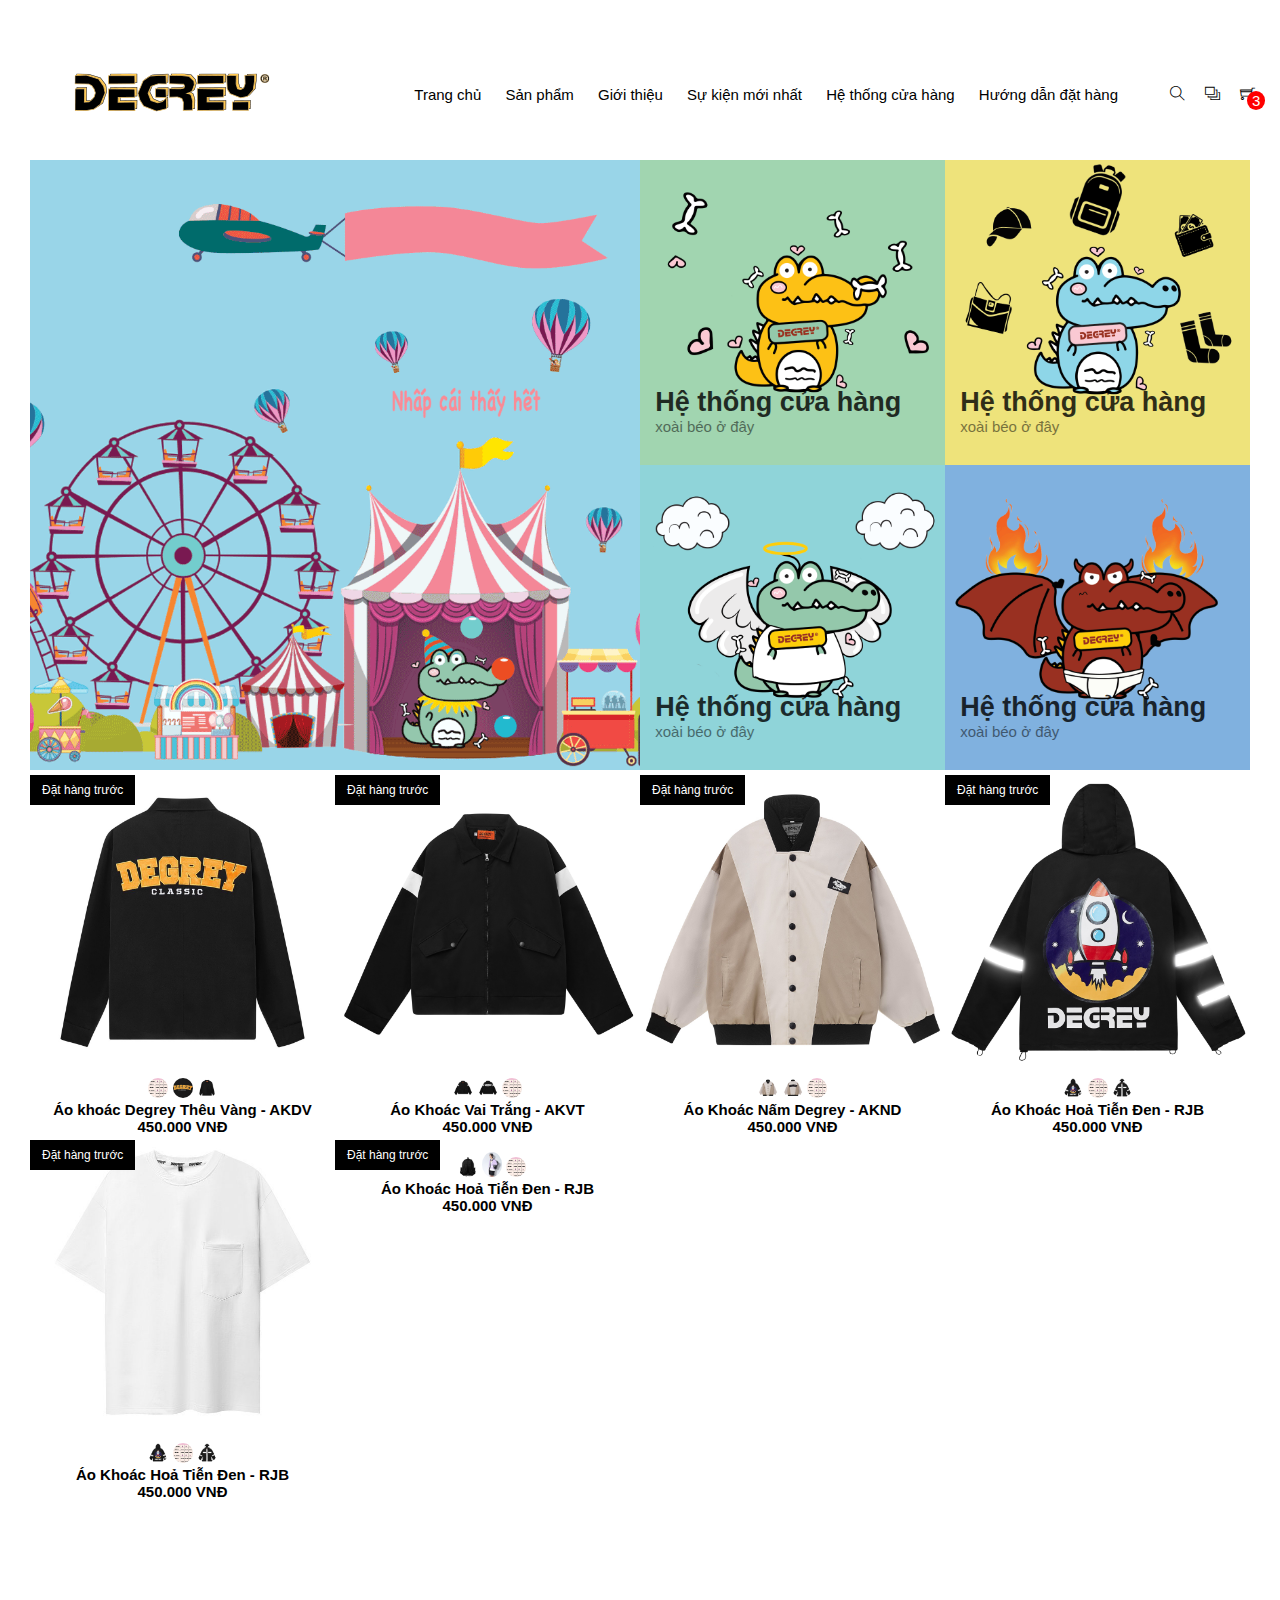
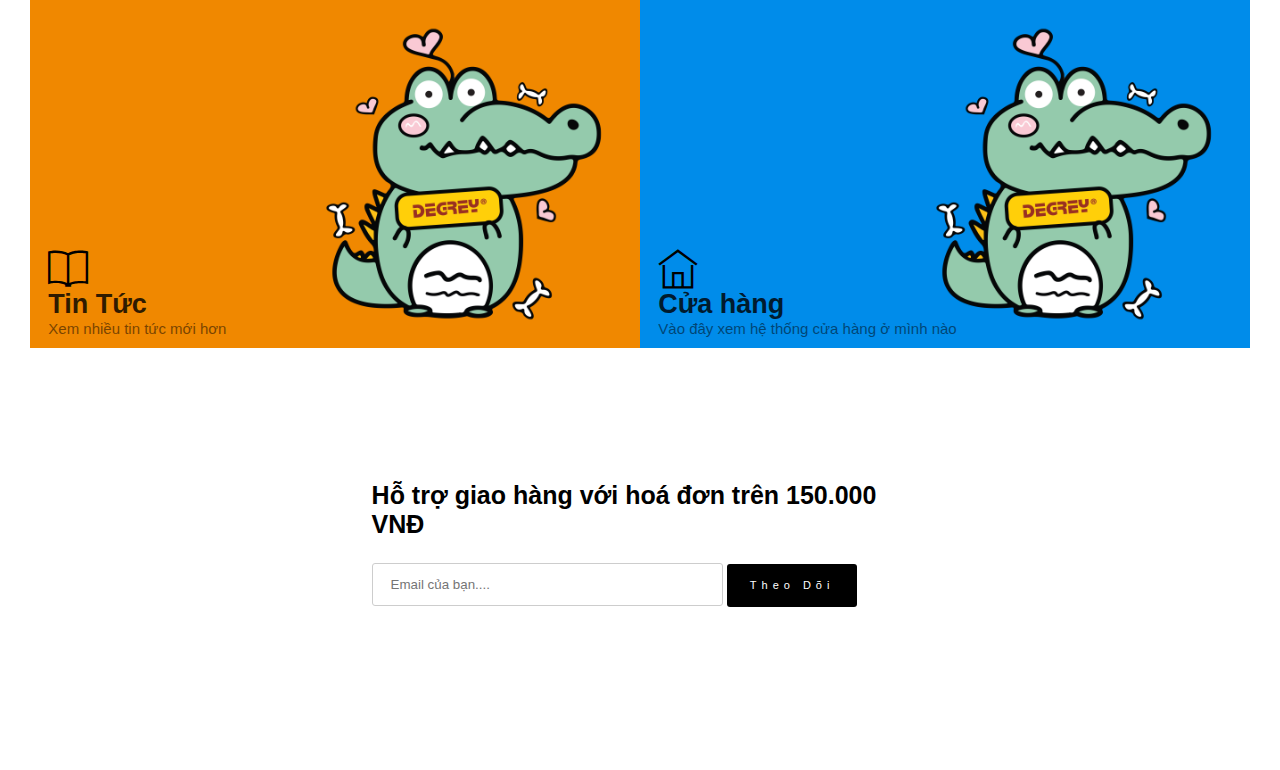
==== commit dc503c36: "edit 20/05" ====
--- a/index.html
+++ b/index.html
@@ -20,7 +20,7 @@
                 <li><span class="ti-layers-alt profile-main">
 
                     <div class="profile">
-                        <div class="profile-not_login dp-none"> 
+                        <div class="profile-not_login"> 
                             <h2 class="profile-title">Đăng Nhập</h2>
                             <div class="profile_form-login">
                                 <input class="form-login" placeholder="Nhập tài khoản" type="text" name="" id="">
@@ -30,9 +30,9 @@
                             </div>
 
                             <input type="button" class="btn btn-login" value="Đăng Nhập">
-                            <span>Chưa có tài khoản <a href="#">Đăng ký ngay</a></span>
+                            <span>Chưa có tài khoản <a href="/Register.html">Đăng ký ngay</a></span>
                         </div>
-                        <div class="profile-login ">
+                        <div class="profile-login dp-none">
                             <div class="profile-user">
                                 <img src="./assets/img/h2_cate_3.jpg" alt="" class="profile-image">
                                 <p class="name-user">Ngô Thanh Bắp</p>
@@ -76,7 +76,7 @@
                 </li>
             </ul>
             <ul id="nav">
-                <li><a href="#">Trang chủ</a></li>
+                <li><a href="/">Trang chủ</a></li>
                 <li><a href="sanpham.html">Sản phẩm</a>
                 <ul class="sub-nav">
                     <div class="sub-nav-nav-all-sp">
@@ -319,7 +319,7 @@
         </div>
         <div id="banner-foot">
             <div class="end-banner">
-                <div class="end-banner-main col-2">
+                <div class="end-banner-main col-2 ">
                     <a href="#" class="absolute-link"></a>
                     <img src="./assets/img/featureds_2_1_bg.jpg" alt="" class="col-2 end-img-1">
                          <div class="title-menu">
--- a/assets/css/style.css
+++ b/assets/css/style.css
@@ -369,7 +369,7 @@
 }
 .end-banner .end-img-1,
 .sub-nav .sub-nav-nav-all-sp{
-    width: 300px;
+    width: 100%;
     flex:1;
     cursor: pointer;
     float:left !important;
